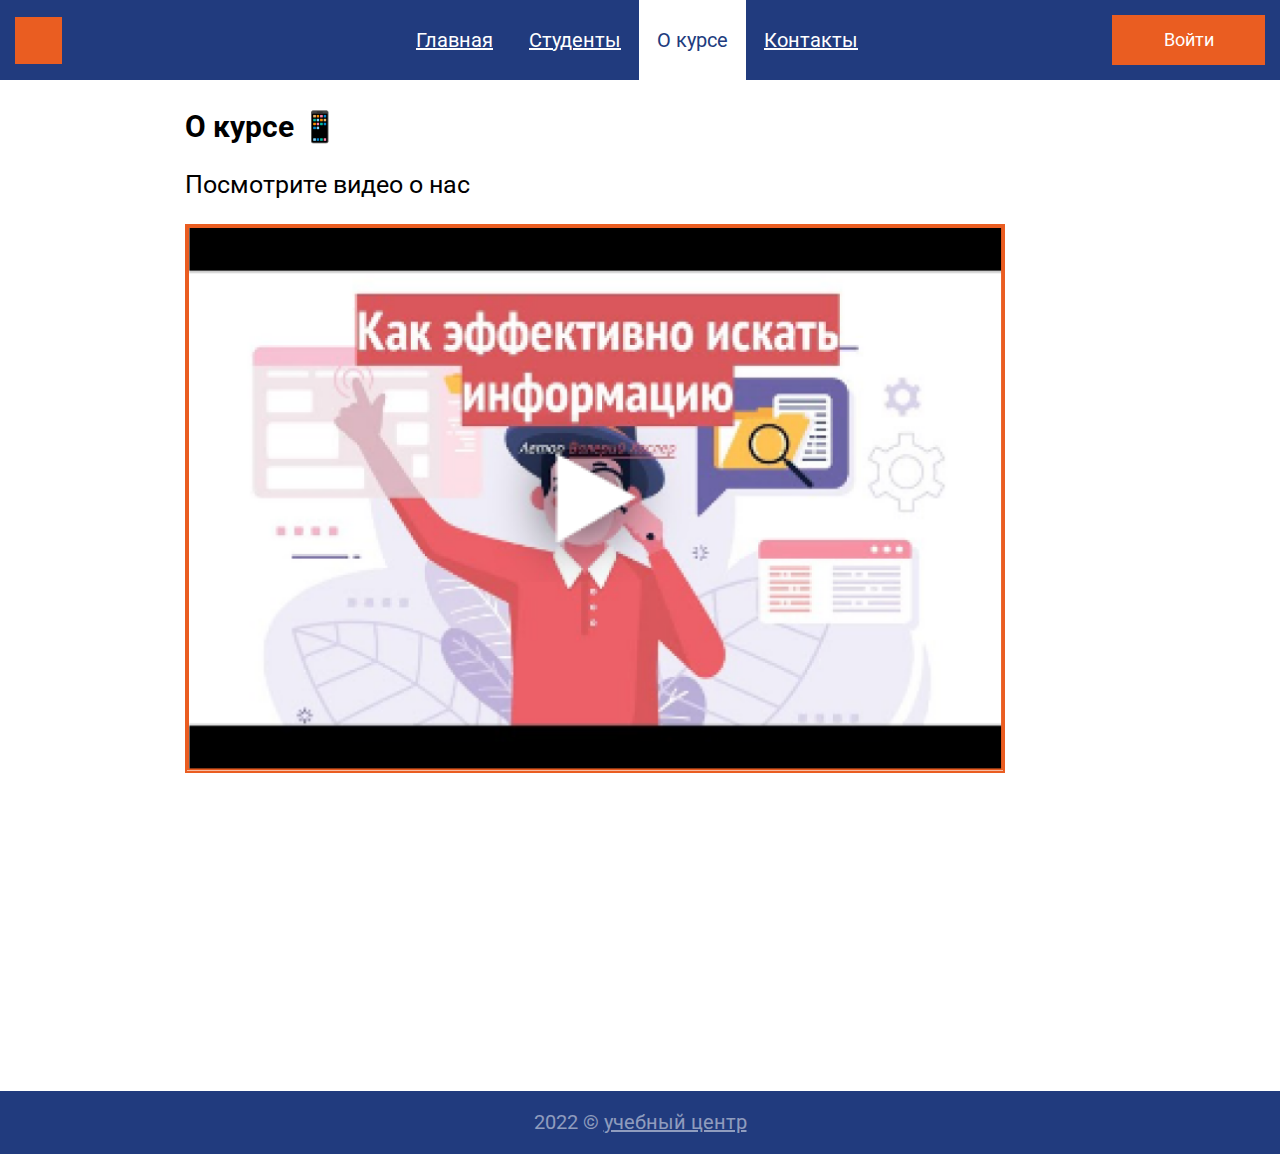
==== pages/about.html @ 0c98a592 "site" ====
<!DOCTYPE html>
<html lang="ru">
  <head>
    <meta charset="UTF-8"/>
    <meta http-equiv="X-UA-Compatible" content="IE=edge"/>
    <meta name="viewport" content="width=device-width, initial-scale=1.0"/>
    <title>Сайт группы</title>
    <link rel="preconnect" href="https://fonts.googleapis.com"/>
    <link rel="preconnect" href="https://fonts.gstatic.com" crossorigin/>
    <link
      href="https://fonts.googleapis.com/css2?family=Lobster&family=Roboto:wght@100;300;400;500;700;900&display=swap"
      rel="stylesheet"/>
    <link rel="stylesheet" href="../styles/normalize.css"/>
    <link rel="stylesheet" href="../styles/about.css"/>
  </head>
  <body class="root">
    <header class="header">
      <img class="logo" src="../images/logo.svg" alt="Логотип"/>
      <ul class="menu">
        <li>
          <a href ="../index.html" class="menu__link">Главная</a>
        </li>
        <li>
          <a href ="../pages/students.html" class="menu__link">Студенты</a>
        </li>
        <li>
          <a href ="#" class="menu__link active-link">О курсе</a>
        </li>
        <li>
          <a href ="../pages/contacts.html" class="menu__link">Контакты</a>
        </li>
      </ul>
      <a href ="#" class="button__main">Войти</a>
    </header>
    <main class="content">
      <h1 class="content__title">О курсе 📱</h1>
      <p class="paragraph">Посмотрите видео о нас</p>
      <img class="video" src="../images/video1.png" alt="Видео"/>
    </main>
    <footer class="footer__end">
      <p class="copyright">
        2022 &copy; <span class="footer__text">учебный центр</span>
      </p>
    </footer>
  </body>
</html>
---- styles/about.css ----
@import url('../styles/header.css');
@import url('../styles/footer.css');

html {
    font-family: 'Roboto', sans-serif;
}

.root {
    margin: 0;
    display: flex;
    flex-direction: column;
    min-height: 100vh;
}

.active-link {
    color: #213B7E;
    background-color: #FFFFFF;
    text-decoration: none;
}

.content {
    margin: 0 auto;
    flex-grow: 1;
    max-width: 911px;
    width: 100%;
}

.content__title {
    font-style: normal;
    font-weight: 700;
    font-size: 30px;
    margin: 30px 0 25px 0;
}

.video {
    box-sizing: border-box;
    width: 820px;
    height: 549.33px;
    border: 2px solid #EA5D21;
    margin-bottom: 313.67px;
}

.paragraph {
    width: 288px;
    height: 29px;
    font-style: normal;
    font-weight: 400;
    font-size: 25px;
    line-height: 29px;
    display: flex;
    align-items: center;
}
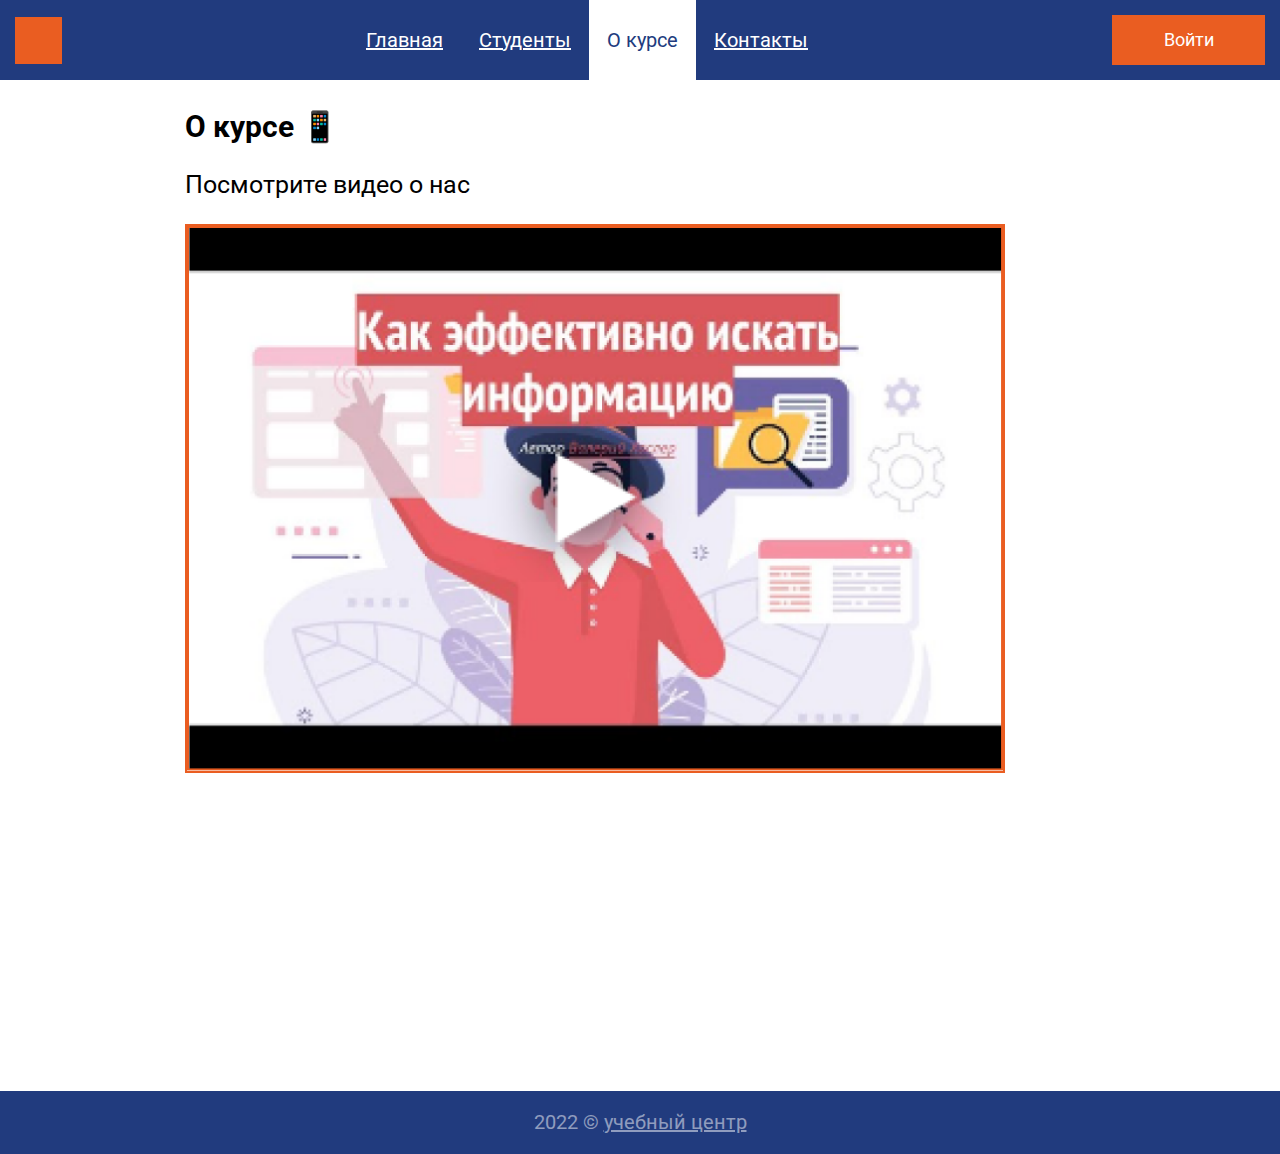
==== commit 3857b5f5: "site" ====
--- a/pages/about.html
+++ b/pages/about.html
@@ -32,6 +32,59 @@
       </ul>
       <a href ="#" class="button__main">Войти</a>
     </header>
+    <div class="overlay">
+      <div class="login-popup">
+        <img
+        src="../images/close.svg"
+        alt="Иконка закрытия"
+        class="popup__close"
+      />
+        <h2 class="login-heading">Войти на сайт</h2>
+        
+        <form class="login-form">
+          <input
+            class="login-input"
+            name="login"
+            type="text"
+            placeholder="Логин"
+            required
+          />
+          <input
+            class="login-password"
+            name="password"
+            type="password"
+            placeholder="Пароль"
+            required
+          />
+          <button class="popup-button" type="submit">Войти</button>
+        </form>
+      </div>
+    </div>
+    <div class="burger__menu__full">
+    <div class="burger">
+      <div class="burger__item burger__item__one"></div>
+      <div class="burger__item burger__item__two"></div>
+      <div class="burger__item burger__item__free"></div>
+    </div>
+    <div class="burger__popup">
+      <img class="logo__burger" src="../images/logo.svg" alt="Логотип" />
+      <ul class="menu__burger">
+        <li>
+          <a href ="../index.html" class="menu__link">Главная</a>
+        </li>
+        <li>
+          <a href ="../pages/students.html" class="menu__link">Студенты</a>
+        </li>
+        <li>
+          <a href ="#" class="menu__link active-link">О курсе</a>
+        </li>
+        <li>
+          <a href ="../pages/contacts.html" class="menu__link">Контакты</a>
+        </li>
+      </ul>
+    <a class="button__main__burger">Войти</a>
+    </div>
+  </div>
     <main class="content">
       <h1 class="content__title">О курсе 📱</h1>
       <p class="paragraph">Посмотрите видео о нас</p>
@@ -42,5 +95,7 @@
         2022 &copy; <span class="footer__text">учебный центр</span>
       </p>
     </footer>
+    <script async src="../js/popup.js"></script>
+    <script async src="../js/burger__menu.js"></script>
   </body>
 </html>--- a/styles/about.css
+++ b/styles/about.css
@@ -34,8 +34,10 @@
 
 .video {
     box-sizing: border-box;
-    width: 820px;
-    height: 549.33px;
+    max-width: 820px;
+    width: 100%;
+    max-height: 549.33px;
+    height: 100%;
     border: 2px solid #EA5D21;
     margin-bottom: 313.67px;
 }
@@ -49,4 +51,26 @@
     line-height: 29px;
     display: flex;
     align-items: center;
+}
+
+@media screen and (max-width: 1023px) {
+    .content {
+        width: calc(100% - 40px);
+    }
+
+    .map-photo {
+        margin-left: 0px;
+        height: auto;
+    }
+}
+
+@media screen and (max-width: 767px) {
+    .content {
+        width: calc(100% - 40px);
+    }
+
+    .map-photo {
+        margin-left: 0px;
+        height: auto;
+    }
 }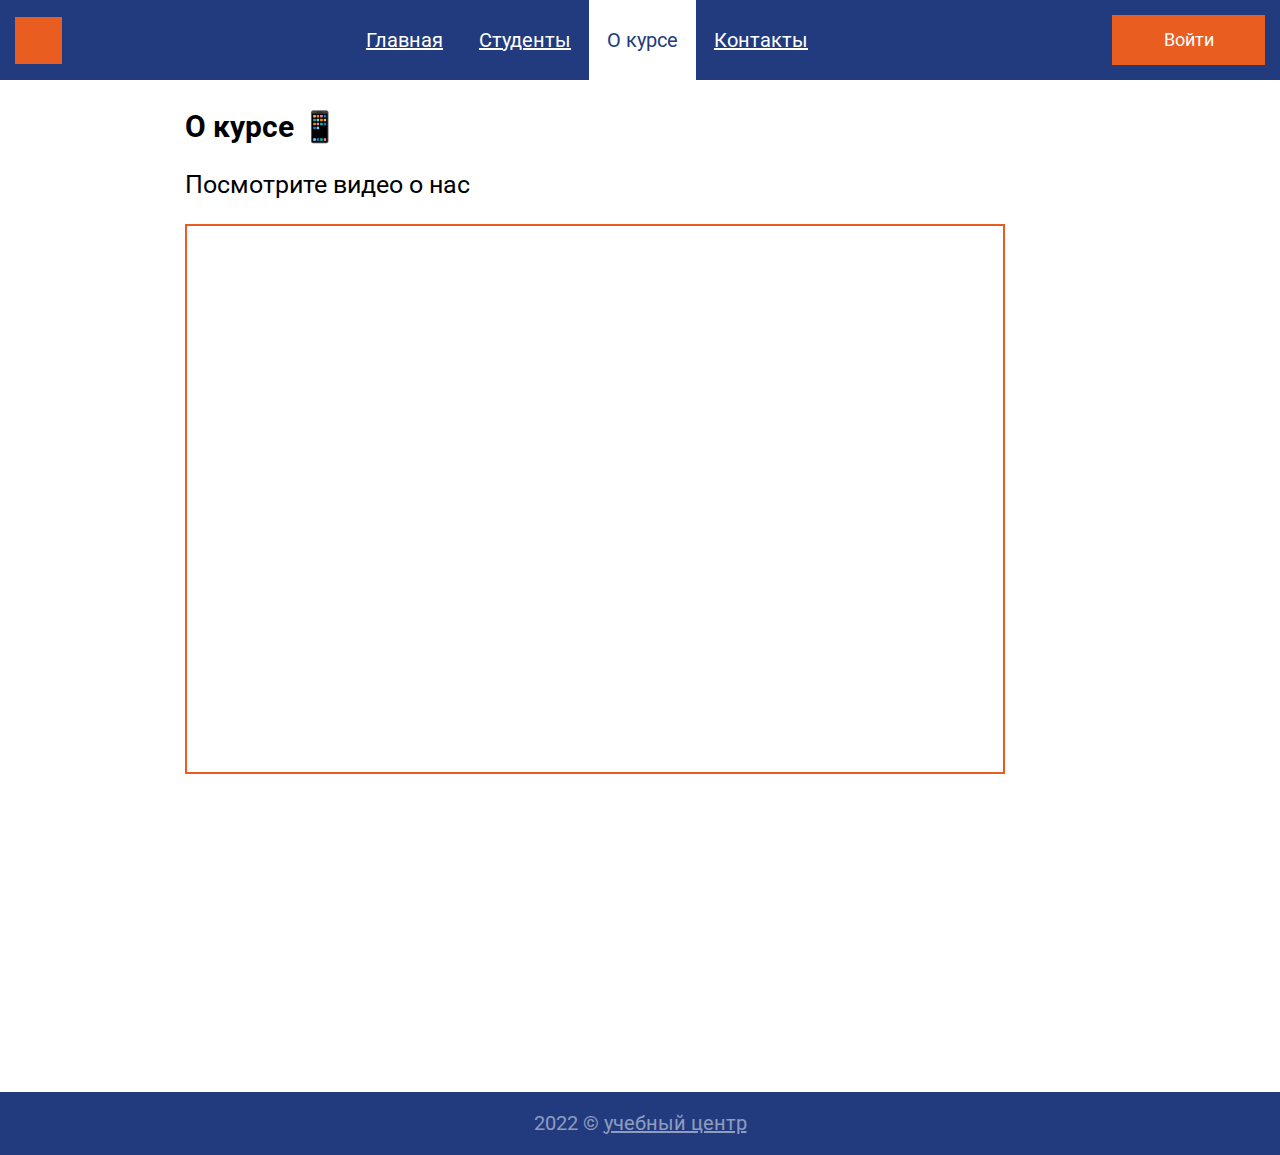
==== commit 5feaecba: "site" ====
--- a/pages/about.html
+++ b/pages/about.html
@@ -88,7 +88,7 @@
     <main class="content">
       <h1 class="content__title">О курсе 📱</h1>
       <p class="paragraph">Посмотрите видео о нас</p>
-      <img class="video" src="../images/video1.png" alt="Видео"/>
+      <iframe class="video" src="https://www.youtube.com/embed/0v7pdd4za6s"></iframe>
     </main>
     <footer class="footer__end">
       <p class="copyright">
--- a/styles/about.css
+++ b/styles/about.css
@@ -36,8 +36,7 @@
     box-sizing: border-box;
     max-width: 820px;
     width: 100%;
-    max-height: 549.33px;
-    height: 100%;
+    height: 550px;
     border: 2px solid #EA5D21;
     margin-bottom: 313.67px;
 }
